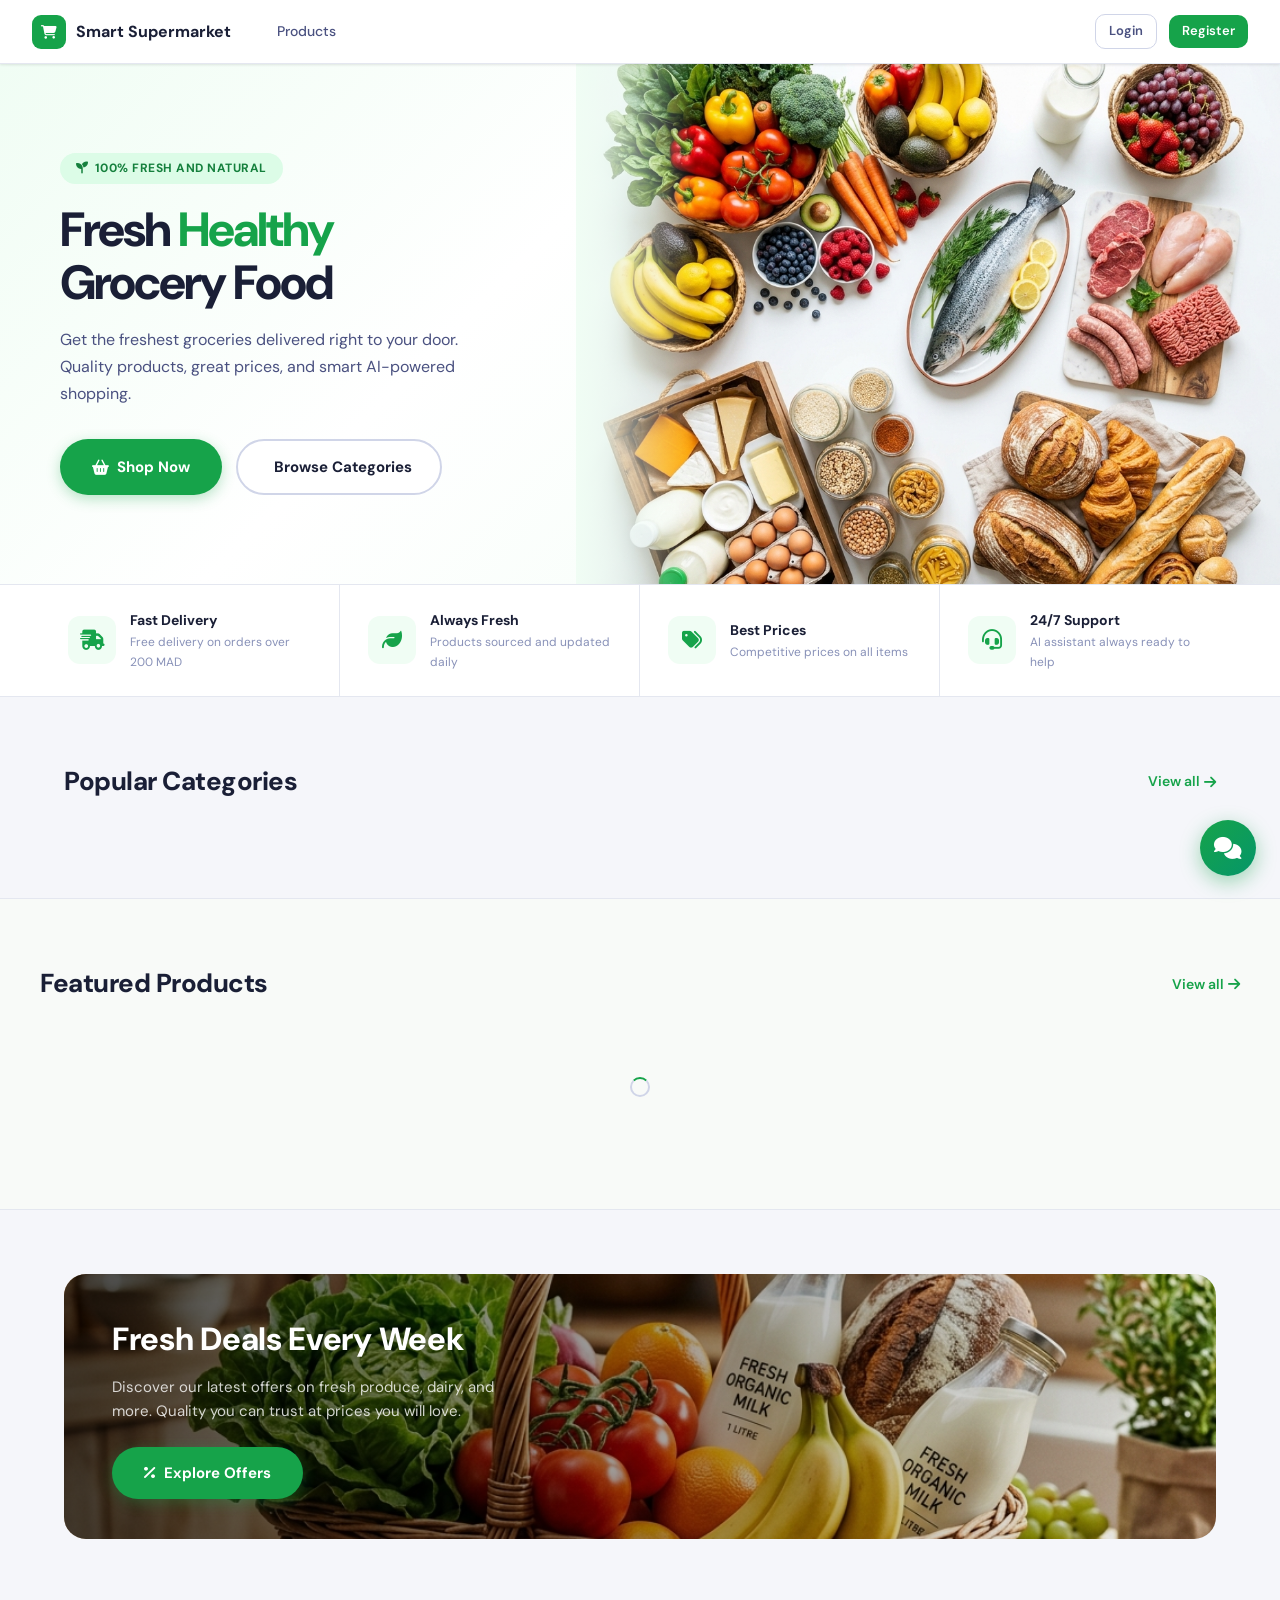
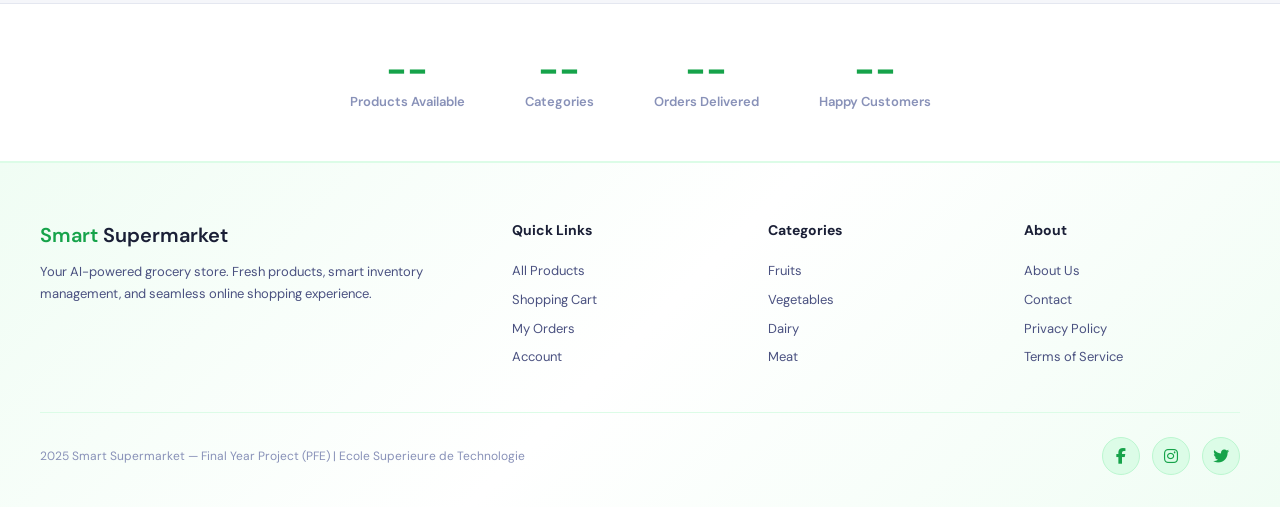
==== Frontend/index.html @ 70691a83 "Complete Smart Market: AI Vision, chatbot, storefront and detailed README Added AI Vision module (YO" ====
<!DOCTYPE html>
<html lang="en">
<head>
    <meta charset="UTF-8">
    <meta name="viewport" content="width=device-width, initial-scale=1.0">
    <title>Smart Supermarket — Fresh Groceries Online</title>
    <meta name="description" content="Shop fresh groceries online at Smart Supermarket. Fresh fruits, vegetables, dairy, meat, and more delivered to your door.">
    <link rel="stylesheet" href="css/style.css">
    <link rel="stylesheet" href="https://cdnjs.cloudflare.com/ajax/libs/font-awesome/6.5.0/css/all.min.css">
    <style>
        /* ── Hero Section ── */
        .hero {
            position: relative;
            min-height: 520px;
            display: flex;
            align-items: center;
            overflow: hidden;
            background: linear-gradient(135deg, #f0fdf4 0%, #ffffff 40%, #f0fdf4 100%);
        }

        .hero-content {
            position: relative;
            z-index: 2;
            max-width: 560px;
            padding: 60px 40px 60px 60px;
        }

        .hero-badge {
            display: inline-flex;
            align-items: center;
            gap: 6px;
            background: #dcfce7;
            color: #15803d;
            padding: 6px 16px;
            border-radius: 20px;
            font-size: 12px;
            font-weight: 700;
            text-transform: uppercase;
            letter-spacing: 0.5px;
            margin-bottom: 20px;
        }

        .hero h1 {
            font-size: 48px;
            font-weight: 800;
            letter-spacing: -2px;
            line-height: 1.1;
            color: var(--text);
            margin-bottom: 16px;
        }

        .hero h1 .highlight {
            color: #16a34a;
        }

        .hero-desc {
            font-size: 16px;
            color: var(--text-2);
            line-height: 1.7;
            margin-bottom: 32px;
            max-width: 420px;
        }

        .hero-buttons {
            display: flex;
            gap: 14px;
            flex-wrap: wrap;
        }

        .btn-shop {
            display: inline-flex;
            align-items: center;
            gap: 8px;
            padding: 14px 32px;
            background: #16a34a;
            color: white;
            border: none;
            border-radius: 50px;
            font-size: 15px;
            font-weight: 700;
            cursor: pointer;
            transition: all 0.2s;
            text-decoration: none;
            box-shadow: 0 4px 14px rgba(22,163,74,0.3);
        }

        .btn-shop:hover {
            background: #15803d;
            transform: translateY(-2px);
            box-shadow: 0 6px 20px rgba(22,163,74,0.4);
        }

        .btn-explore {
            display: inline-flex;
            align-items: center;
            gap: 8px;
            padding: 14px 28px;
            background: white;
            color: var(--text);
            border: 2px solid var(--border2);
            border-radius: 50px;
            font-size: 15px;
            font-weight: 700;
            cursor: pointer;
            transition: all 0.2s;
            text-decoration: none;
        }

        .btn-explore:hover {
            border-color: #16a34a;
            color: #16a34a;
            transform: translateY(-2px);
        }

        .hero-image {
            position: absolute;
            right: 0;
            top: 0;
            bottom: 0;
            width: 55%;
            overflow: hidden;
        }

        .hero-image img {
            width: 100%;
            height: 100%;
            object-fit: cover;
            object-position: center;
        }

        .hero-image::before {
            content: '';
            position: absolute;
            left: 0;
            top: 0;
            bottom: 0;
            width: 120px;
            background: linear-gradient(to right, #f0fdf4, transparent);
            z-index: 1;
        }

        /* ── Value Cards ── */
        .value-strip {
            background: white;
            border-top: 1px solid var(--border);
            border-bottom: 1px solid var(--border);
            padding: 0;
        }

        .value-grid {
            max-width: 1200px;
            margin: 0 auto;
            display: grid;
            grid-template-columns: repeat(4, 1fr);
        }

        .value-item {
            display: flex;
            align-items: center;
            gap: 14px;
            padding: 24px 28px;
            border-right: 1px solid var(--border);
            transition: background 0.2s;
        }

        .value-item:last-child { border-right: none; }
        .value-item:hover { background: #f0fdf4; }

        .value-icon {
            width: 48px;
            height: 48px;
            background: #f0fdf4;
            border-radius: 12px;
            display: flex;
            align-items: center;
            justify-content: center;
            flex-shrink: 0;
        }

        .value-icon i { font-size: 20px; color: #16a34a; }
        .value-text h4 { font-size: 14px; font-weight: 700; margin-bottom: 2px; }
        .value-text p { font-size: 12px; color: var(--muted); margin: 0; }

        /* ── Categories Section ── */
        .categories-section {
            max-width: 1200px;
            margin: 0 auto;
            padding: 64px 24px;
        }

        .section-header {
            display: flex;
            align-items: center;
            justify-content: space-between;
            margin-bottom: 32px;
        }

        .section-header h2 {
            font-size: 26px;
            font-weight: 800;
            letter-spacing: -0.5px;
        }

        .section-header a {
            font-size: 14px;
            font-weight: 600;
            color: #16a34a;
            display: flex;
            align-items: center;
            gap: 4px;
            transition: gap 0.2s;
        }

        .section-header a:hover { gap: 8px; }

        .cat-grid {
            display: grid;
            grid-template-columns: repeat(auto-fill, minmax(140px, 1fr));
            gap: 16px;
        }

        .cat-card {
            background: white;
            border: 1px solid var(--border);
            border-radius: var(--radius-lg);
            padding: 24px 16px;
            text-align: center;
            text-decoration: none;
            transition: all 0.2s;
            cursor: pointer;
        }

        .cat-card:hover {
            border-color: #16a34a;
            transform: translateY(-4px);
            box-shadow: 0 8px 24px rgba(22,163,74,0.12);
        }

        .cat-card .cat-icon {
            width: 56px;
            height: 56px;
            background: #f0fdf4;
            border-radius: 50%;
            display: flex;
            align-items: center;
            justify-content: center;
            margin: 0 auto 12px;
            transition: background 0.2s;
        }

        .cat-card:hover .cat-icon { background: #dcfce7; }

        .cat-card .cat-icon i { font-size: 22px; color: #16a34a; }
        .cat-card span { font-size: 13px; font-weight: 700; color: var(--text); display: block; }
        .cat-card .cat-count { font-size: 11px; color: var(--muted); margin-top: 4px; }

        /* ── Featured Products ── */
        .featured-section {
            background: #f8faf8;
            border-top: 1px solid var(--border);
            border-bottom: 1px solid var(--border);
            padding: 64px 24px;
        }

        .featured-inner {
            max-width: 1200px;
            margin: 0 auto;
        }

        .products-row {
            display: grid;
            grid-template-columns: repeat(5, 1fr);
            gap: 18px;
        }

        .fp-card {
            background: white;
            border: 1px solid var(--border);
            border-radius: var(--radius-lg);
            overflow: hidden;
            transition: all 0.2s;
            text-decoration: none;
            color: inherit;
        }

        .fp-card:hover {
            transform: translateY(-4px);
            box-shadow: 0 8px 24px rgba(0,0,0,0.08);
        }

        .fp-img {
            width: 100%;
            height: 160px;
            background: white;
            display: flex;
            align-items: center;
            justify-content: center;
            border-bottom: 1px solid var(--border);
            overflow: hidden;
        }

        .fp-img img {
            max-width: 100%;
            max-height: 160px;
            object-fit: contain;
        }

        .fp-img i { font-size: 36px; color: var(--border2); }

        .fp-info {
            padding: 14px;
        }

        .fp-cat {
            font-size: 11px;
            color: #16a34a;
            font-weight: 700;
            text-transform: uppercase;
            letter-spacing: 0.3px;
            margin-bottom: 4px;
        }

        .fp-name {
            font-size: 14px;
            font-weight: 700;
            color: var(--text);
            margin-bottom: 4px;
            white-space: nowrap;
            overflow: hidden;
            text-overflow: ellipsis;
        }

        .fp-desc {
            font-size: 11px;
            color: var(--muted);
            margin-bottom: 10px;
            display: -webkit-box;
            -webkit-line-clamp: 2;
            -webkit-box-orient: vertical;
            overflow: hidden;
        }

        .fp-bottom {
            display: flex;
            align-items: center;
            justify-content: space-between;
        }

        .fp-price {
            font-size: 18px;
            font-weight: 800;
            color: var(--text);
        }

        .fp-price small {
            font-size: 11px;
            color: var(--muted);
            font-weight: 500;
        }

        .fp-add {
            width: 36px;
            height: 36px;
            border-radius: 50%;
            border: none;
            background: #16a34a;
            color: white;
            font-size: 16px;
            cursor: pointer;
            transition: all 0.15s;
            display: flex;
            align-items: center;
            justify-content: center;
        }

        .fp-add:hover { background: #15803d; transform: scale(1.1); }

        /* ── Promo Banner ── */
        .promo-section {
            max-width: 1200px;
            margin: 0 auto;
            padding: 64px 24px;
        }

        .promo-banner {
            border-radius: var(--radius-xl);
            overflow: hidden;
            position: relative;
            min-height: 260px;
            display: flex;
            align-items: center;
        }

        .promo-banner img {
            position: absolute;
            inset: 0;
            width: 100%;
            height: 100%;
            object-fit: cover;
        }

        .promo-overlay {
            position: absolute;
            inset: 0;
            background: linear-gradient(90deg, rgba(0,0,0,0.7) 0%, rgba(0,0,0,0.3) 60%, transparent 100%);
        }

        .promo-content {
            position: relative;
            z-index: 2;
            padding: 40px 48px;
            color: white;
            max-width: 500px;
        }

        .promo-content h2 {
            font-size: 32px;
            font-weight: 800;
            margin-bottom: 10px;
            color: white;
        }

        .promo-content p {
            font-size: 15px;
            color: rgba(255,255,255,0.8);
            margin-bottom: 24px;
        }

        /* ── Trust Section ── */
        .trust-section {
            background: white;
            border-top: 1px solid var(--border);
            padding: 48px 24px;
        }

        .trust-inner {
            max-width: 900px;
            margin: 0 auto;
            display: flex;
            justify-content: center;
            gap: 60px;
            flex-wrap: wrap;
        }

        .trust-item {
            text-align: center;
        }

        .trust-num {
            font-size: 36px;
            font-weight: 800;
            color: #16a34a;
            line-height: 1;
        }

        .trust-label {
            font-size: 13px;
            color: var(--muted);
            font-weight: 600;
            margin-top: 4px;
        }

        /* ── Footer ── */
        .site-footer {
            background: linear-gradient(135deg, #f0fdf4 0%, #ffffff 50%, #f0fdf4 100%);
            color: var(--text-2);
            padding: 56px 24px 32px;
            border-top: 2px solid #dcfce7;
        }

        .footer-inner {
            max-width: 1200px;
            margin: 0 auto;
            display: grid;
            grid-template-columns: 2fr 1fr 1fr 1fr;
            gap: 40px;
            margin-bottom: 40px;
        }

        .footer-brand h3 { color: var(--text); font-size: 20px; margin-bottom: 10px; }
        .footer-brand h3 span { color: #16a34a; }
        .footer-brand p { font-size: 13px; line-height: 1.7; color: var(--text-2); }

        .footer-col h4 {
            color: var(--text);
            font-size: 14px;
            margin-bottom: 16px;
            font-weight: 700;
        }

        .footer-col a {
            display: block;
            color: var(--text-2);
            font-size: 13px;
            padding: 4px 0;
            transition: color 0.15s, padding-left 0.15s;
        }

        .footer-col a:hover { color: #16a34a; padding-left: 4px; }

        .footer-bottom {
            max-width: 1200px;
            margin: 0 auto;
            border-top: 1px solid #dcfce7;
            padding-top: 24px;
            display: flex;
            align-items: center;
            justify-content: space-between;
            font-size: 12px;
            color: var(--muted);
        }

        .footer-socials {
            display: flex;
            gap: 12px;
        }

        .footer-socials a {
            width: 38px;
            height: 38px;
            border-radius: 50%;
            background: #dcfce7;
            color: #16a34a;
            display: flex;
            align-items: center;
            justify-content: center;
            font-size: 16px;
            transition: all 0.2s;
            border: 1px solid #bbf7d0;
        }

        .footer-socials a:hover {
            background: #16a34a;
            color: white;
            transform: translateY(-3px);
            box-shadow: 0 6px 16px rgba(22,163,74,0.3);
            border-color: #16a34a;
        }

        /* ── Responsive ── */
        @media (max-width: 1024px) {
            .products-row { grid-template-columns: repeat(3, 1fr); }
            .footer-inner { grid-template-columns: 1fr 1fr; }
        }

        @media (max-width: 768px) {
            .hero { flex-direction: column; min-height: auto; }
            .hero-content { padding: 40px 24px; max-width: 100%; text-align: center; }
            .hero h1 { font-size: 32px; }
            .hero-desc { margin-left: auto; margin-right: auto; }
            .hero-buttons { justify-content: center; }
            .hero-image { position: relative; width: 100%; height: 280px; }
            .hero-image::before { display: none; }
            .value-grid { grid-template-columns: 1fr 1fr; }
            .value-item { border-bottom: 1px solid var(--border); }
            .products-row { grid-template-columns: repeat(2, 1fr); }
            .promo-content h2 { font-size: 24px; }
            .footer-inner { grid-template-columns: 1fr; }
        }

        @media (max-width: 480px) {
            .value-grid { grid-template-columns: 1fr; }
            .products-row { grid-template-columns: 1fr; }
            .cat-grid { grid-template-columns: repeat(3, 1fr); gap: 10px; }
        }
    </style>
</head>
<body>

<nav id="navbar"></nav>

<!-- ── Hero ── -->
<section class="hero">
    <div class="hero-content">
        <div class="hero-badge">
            <i class="fa-solid fa-seedling"></i>
            100% Fresh and Natural
        </div>
        <h1>Fresh <span class="highlight">Healthy</span><br>Grocery Food</h1>
        <p class="hero-desc">
            Get the freshest groceries delivered right to your door.
            Quality products, great prices, and smart AI-powered shopping.
        </p>
        <div class="hero-buttons">
            <a href="pages/products.html" class="btn-shop">
                <i class="fa-solid fa-basket-shopping"></i> Shop Now
            </a>
            <a href="pages/products.html" class="btn-explore">
                <i class="fa-solid fa-grid-2"></i> Browse Categories
            </a>
        </div>
    </div>
    <div class="hero-image">
        <img src="images/hero-banner.png" alt="Fresh groceries">
    </div>
</section>

<!-- ── Value Proposition ── -->
<section class="value-strip">
    <div class="value-grid">
        <div class="value-item">
            <div class="value-icon"><i class="fa-solid fa-truck-fast"></i></div>
            <div class="value-text">
                <h4>Fast Delivery</h4>
                <p>Free delivery on orders over 200 MAD</p>
            </div>
        </div>
        <div class="value-item">
            <div class="value-icon"><i class="fa-solid fa-leaf"></i></div>
            <div class="value-text">
                <h4>Always Fresh</h4>
                <p>Products sourced and updated daily</p>
            </div>
        </div>
        <div class="value-item">
            <div class="value-icon"><i class="fa-solid fa-tags"></i></div>
            <div class="value-text">
                <h4>Best Prices</h4>
                <p>Competitive prices on all items</p>
            </div>
        </div>
        <div class="value-item">
            <div class="value-icon"><i class="fa-solid fa-headset"></i></div>
            <div class="value-text">
                <h4>24/7 Support</h4>
                <p>AI assistant always ready to help</p>
            </div>
        </div>
    </div>
</section>

<!-- ── Popular Categories ── -->
<section class="categories-section">
    <div class="section-header">
        <h2>Popular Categories</h2>
        <a href="pages/products.html">View all <i class="fa-solid fa-arrow-right"></i></a>
    </div>
    <div class="cat-grid" id="cat-grid">
        <!-- Populated by JS -->
    </div>
</section>

<!-- ── Featured Products ── -->
<section class="featured-section">
    <div class="featured-inner">
        <div class="section-header">
            <h2>Featured Products</h2>
            <a href="pages/products.html">View all <i class="fa-solid fa-arrow-right"></i></a>
        </div>
        <div class="products-row" id="featured-products">
            <div style="grid-column:1/-1;text-align:center;padding:40px">
                <span class="spinner"></span>
            </div>
        </div>
    </div>
</section>

<!-- ── Promo Banner ── -->
<section class="promo-section">
    <div class="promo-banner">
        <img src="images/promo-banner.png" alt="Fresh produce">
        <div class="promo-overlay"></div>
        <div class="promo-content">
            <h2>Fresh Deals Every Week</h2>
            <p>Discover our latest offers on fresh produce, dairy, and more. Quality you can trust at prices you will love.</p>
            <a href="pages/products.html" class="btn-shop">
                <i class="fa-solid fa-percent"></i> Explore Offers
            </a>
        </div>
    </div>
</section>

<!-- ── Trust / Stats ── -->
<section class="trust-section">
    <div class="trust-inner">
        <div class="trust-item">
            <div class="trust-num" id="stat-products">--</div>
            <div class="trust-label">Products Available</div>
        </div>
        <div class="trust-item">
            <div class="trust-num" id="stat-categories">--</div>
            <div class="trust-label">Categories</div>
        </div>
        <div class="trust-item">
            <div class="trust-num" id="stat-orders">--</div>
            <div class="trust-label">Orders Delivered</div>
        </div>
        <div class="trust-item">
            <div class="trust-num" id="stat-customers">--</div>
            <div class="trust-label">Happy Customers</div>
        </div>
    </div>
</section>

<!-- ── Footer ── -->
<footer class="site-footer">
    <div class="footer-inner">
        <div class="footer-brand">
            <h3><span>Smart</span> Supermarket</h3>
            <p>Your AI-powered grocery store. Fresh products, smart inventory management, and seamless online shopping experience.</p>
        </div>
        <div class="footer-col">
            <h4>Quick Links</h4>
            <a href="pages/products.html">All Products</a>
            <a href="pages/cart.html">Shopping Cart</a>
            <a href="pages/orders.html">My Orders</a>
            <a href="pages/login.html">Account</a>
        </div>
        <div class="footer-col">
            <h4>Categories</h4>
            <a href="pages/products.html?category=Fruits">Fruits</a>
            <a href="pages/products.html?category=Vegetables">Vegetables</a>
            <a href="pages/products.html?category=Dairy">Dairy</a>
            <a href="pages/products.html?category=Meat">Meat</a>
        </div>
        <div class="footer-col">
            <h4>About</h4>
            <a href="#">About Us</a>
            <a href="#">Contact</a>
            <a href="#">Privacy Policy</a>
            <a href="#">Terms of Service</a>
        </div>
    </div>
    <div class="footer-bottom">
        <span>2025 Smart Supermarket — Final Year Project (PFE) | Ecole Superieure de Technologie</span>
        <div class="footer-socials">
            <a href="#" title="Facebook"><i class="fa-brands fa-facebook-f"></i></a>
            <a href="#" title="Instagram"><i class="fa-brands fa-instagram"></i></a>
            <a href="#" title="Twitter"><i class="fa-brands fa-twitter"></i></a>
        </div>
    </div>
</footer>

<div class="toast-container" id="toast-container"></div>

<script type="module">
    import { getProducts, getCategories } from './js/api.js';
    import { buildNavbar, categoryEmoji, addToCart, toast, formatPrice } from './js/app.js';

    buildNavbar("");

    // Category icon map (Font Awesome)
    const catIconMap = {
        "Dairy":         "fa-cow",
        "Bakery":        "fa-bread-slice",
        "Drinks":        "fa-mug-hot",
        "Fruits":        "fa-apple-whole",
        "Vegetables":    "fa-carrot",
        "Meat":          "fa-drumstick-bite",
        "Fish":          "fa-fish",
        "Pantry":        "fa-jar",
        "Oils":          "fa-bottle-droplet",
        "Snacks":        "fa-cookie-bite",
        "Frozen":        "fa-snowflake",
        "Cleaning":      "fa-spray-can-sparkles",
        "Personal Care": "fa-pump-soap",
    };

    // Load data
    const [products, categories] = await Promise.all([getProducts(), getCategories()]);

    // ── Categories Grid ──
    const catGrid = document.getElementById("cat-grid");
    if (categories.length) {
        // Count products per category
        const catCounts = {};
        products.forEach(p => { catCounts[p.category] = (catCounts[p.category] || 0) + 1; });

        catGrid.innerHTML = categories.map(c => {
            const icon = catIconMap[c] || "fa-box";
            const count = catCounts[c] || 0;
            return `
                <a href="pages/products.html?category=${encodeURIComponent(c)}" class="cat-card">
                    <div class="cat-icon">
                        <i class="fa-solid ${icon}"></i>
                    </div>
                    <span>${c}</span>
                    <div class="cat-count">${count} product${count !== 1 ? 's' : ''}</div>
                </a>
            `;
        }).join("");
    }

    // ── Featured Products (10 random with images prioritized) ──
    const grid = document.getElementById("featured-products");
    const withImg = products.filter(p => p.image_url);
    const withoutImg = products.filter(p => !p.image_url);
    const pool = [...withImg.sort(() => Math.random() - 0.5), ...withoutImg.sort(() => Math.random() - 0.5)].slice(0, 10);

    if (pool.length) {
        grid.innerHTML = pool.map(p => {
            const imgHTML = p.image_url
                ? `<img src="${p.image_url}" alt="${p.name}">`
                : `<i class="fa-solid ${catIconMap[p.category] || 'fa-box'}"></i>`;
            const desc = p.description || '';
            return `
                <a href="pages/products.html" class="fp-card" data-id="${p.id}">
                    <div class="fp-img">${imgHTML}</div>
                    <div class="fp-info">
                        <div class="fp-cat">${p.category}</div>
                        <div class="fp-name">${p.name}</div>
                        ${desc ? `<div class="fp-desc">${desc}</div>` : ''}
                        <div class="fp-bottom">
                            <div class="fp-price">${formatPrice(p.price)} <small>MAD</small></div>
                            <button class="fp-add" onclick="event.preventDefault();event.stopPropagation();window._addToCart(${JSON.stringify(p).replace(/"/g, '&quot;')})" title="Add to cart">
                                <i class="fa-solid fa-plus"></i>
                            </button>
                        </div>
                    </div>
                </a>
            `;
        }).join("");
    } else {
        grid.innerHTML = '<div style="grid-column:1/-1;text-align:center;padding:40px;color:var(--muted)">No products available yet.</div>';
    }

    // Add to cart handler
    window._addToCart = function(product) {
        if (product.stock === 0) return;
        addToCart(product);
        toast(product.name + " added to cart", "success");
    };

    // ── Stats counters ──
    document.getElementById("stat-products").textContent = products.length;
    document.getElementById("stat-categories").textContent = categories.length;

    // Fetch order/customer stats
    try {
        const statsRes = await fetch("http://127.0.0.1:5000/api/stats");
        const stats = await statsRes.json();
        document.getElementById("stat-orders").textContent = stats.total_orders || "0";
        document.getElementById("stat-customers").textContent = stats.total_users || "0";
    } catch {
        document.getElementById("stat-orders").textContent = "50+";
        document.getElementById("stat-customers").textContent = "100+";
    }
</script>

<!-- ── AI Chat Widget ── -->
<div id="chat-widget-fab" onclick="toggleChatWidget()" title="Chat with AI Assistant">
    <i class="fa-solid fa-comments"></i>
</div>

<div id="chat-widget-panel">
    <div id="chat-widget-header">
        <div style="display:flex;align-items:center;gap:10px">
            <div style="width:32px;height:32px;border-radius:50%;background:linear-gradient(135deg,#16a34a,#059669);display:flex;align-items:center;justify-content:center;color:white;font-size:14px;font-weight:700">AI</div>
            <div>
                <div style="font-size:14px;font-weight:700;color:var(--text)">Smart Assistant</div>
                <div style="font-size:11px;color:#16a34a;font-weight:600"><i class="fa-solid fa-circle" style="font-size:6px;margin-right:4px"></i>Online</div>
            </div>
        </div>
        <button onclick="toggleChatWidget()" style="background:none;border:none;font-size:18px;color:var(--muted);cursor:pointer;padding:4px"><i class="fa-solid fa-xmark"></i></button>
    </div>
    <div id="chat-widget-messages">
        <div class="cw-msg bot">
            <div class="cw-avatar">AI</div>
            <div class="cw-bubble">Hi! I'm your Smart Supermarket assistant. How can I help you today? Ask me about products, prices, or recommendations!</div>
        </div>
    </div>
    <div id="chat-widget-input-area">
        <input type="text" id="chat-widget-input" placeholder="Ask about products..." onkeydown="if(event.key==='Enter')sendChatWidget()">
        <button onclick="sendChatWidget()" id="chat-widget-send"><i class="fa-solid fa-paper-plane"></i></button>
    </div>
</div>

<style>
    #chat-widget-fab {
        position: fixed; bottom: 24px; right: 24px;
        width: 56px; height: 56px; border-radius: 50%;
        background: linear-gradient(135deg, #16a34a, #059669);
        color: white; font-size: 22px;
        display: flex; align-items: center; justify-content: center;
        cursor: pointer; z-index: 900;
        box-shadow: 0 6px 20px rgba(22,163,74,0.4);
        transition: all 0.25s;
        animation: fabPulse 3s infinite;
    }
    #chat-widget-fab:hover { transform: scale(1.1); box-shadow: 0 8px 28px rgba(22,163,74,0.5); }
    @keyframes fabPulse {
        0%, 100% { box-shadow: 0 6px 20px rgba(22,163,74,0.4); }
        50% { box-shadow: 0 6px 28px rgba(22,163,74,0.6); }
    }
    #chat-widget-panel {
        position: fixed; bottom: 92px; right: 24px;
        width: 380px; max-height: 520px;
        background: #fff; border-radius: 20px;
        box-shadow: 0 16px 48px rgba(0,0,0,0.15);
        z-index: 901; display: none; flex-direction: column;
        overflow: hidden; border: 1px solid #e4e7f0;
        animation: chatSlideUp 0.3s ease;
    }
    #chat-widget-panel.open { display: flex; }
    @keyframes chatSlideUp {
        from { opacity: 0; transform: translateY(16px); }
        to { opacity: 1; transform: translateY(0); }
    }
    #chat-widget-header {
        padding: 14px 18px; border-bottom: 1px solid #e4e7f0;
        display: flex; align-items: center; justify-content: space-between;
        background: #f5f6fa;
    }
    #chat-widget-messages {
        flex: 1; overflow-y: auto; padding: 16px;
        display: flex; flex-direction: column; gap: 14px;
        max-height: 360px; min-height: 200px;
    }
    .cw-msg { display: flex; gap: 8px; align-items: flex-start; }
    .cw-msg.user { flex-direction: row-reverse; }
    .cw-avatar {
        width: 28px; height: 28px; border-radius: 50%;
        display: flex; align-items: center; justify-content: center;
        font-size: 11px; font-weight: 700; flex-shrink: 0;
    }
    .cw-msg.bot .cw-avatar { background: linear-gradient(135deg,#16a34a,#059669); color: white; }
    .cw-msg.user .cw-avatar { background: #16a34a; color: white; }
    .cw-bubble { max-width: 80%; padding: 10px 14px; border-radius: 14px; font-size: 13px; line-height: 1.55; }
    .cw-msg.bot .cw-bubble { background: #f5f6fa; color: #1a1f36; border-bottom-left-radius: 4px; }
    .cw-msg.user .cw-bubble { background: #16a34a; color: white; border-bottom-right-radius: 4px; }
    .cw-typing { display: flex; gap: 4px; align-items: center; padding: 10px 14px; }
    .cw-typing-dot { width: 6px; height: 6px; background: #8891b8; border-radius: 50%; animation: cwBounce 1.2s infinite; }
    .cw-typing-dot:nth-child(2) { animation-delay: 0.2s; }
    .cw-typing-dot:nth-child(3) { animation-delay: 0.4s; }
    @keyframes cwBounce {
        0%, 60%, 100% { transform: translateY(0); opacity: 0.4; }
        30% { transform: translateY(-5px); opacity: 1; }
    }
    #chat-widget-input-area {
        padding: 12px 14px; border-top: 1px solid #e4e7f0;
        display: flex; gap: 8px; align-items: center; background: #fff;
    }
    #chat-widget-input {
        flex: 1; border: 1px solid #d0d5e8; border-radius: 10px;
        padding: 9px 14px; font-size: 13px; outline: none;
        font-family: inherit; transition: border-color 0.15s;
    }
    #chat-widget-input:focus { border-color: #16a34a; }
    #chat-widget-send {
        width: 36px; height: 36px; border-radius: 10px;
        background: #16a34a; color: white; border: none;
        font-size: 14px; cursor: pointer; transition: background 0.15s;
        display: flex; align-items: center; justify-content: center;
    }
    #chat-widget-send:hover { background: #15803d; }
</style>

<script>
    let _cwOpen = false;
    let _cwHistory = [];
    const _cwAPI = "http://127.0.0.1:5000/api/chatbot/customer";

    function toggleChatWidget() {
        _cwOpen = !_cwOpen;
        document.getElementById("chat-widget-panel").classList.toggle("open", _cwOpen);
        if (_cwOpen) document.getElementById("chat-widget-input").focus();
    }

    function sendChatWidget() {
        const input = document.getElementById("chat-widget-input");
        const text = input.value.trim();
        if (!text) return;
        const area = document.getElementById("chat-widget-messages");
        const user = JSON.parse(localStorage.getItem("user") || "null");
        const initial = user ? user.username[0].toUpperCase() : "U";

        area.innerHTML += `<div class="cw-msg user"><div class="cw-avatar">${initial}</div><div class="cw-bubble">${text.replace(/</g,'&lt;').replace(/>/g,'&gt;')}</div></div>`;
        _cwHistory.push({ role: "user", content: text });
        input.value = "";
        area.scrollTop = area.scrollHeight;

        const typingId = "cw-typing-" + Date.now();
        area.innerHTML += `<div class="cw-msg bot" id="${typingId}"><div class="cw-avatar">AI</div><div class="cw-bubble"><div class="cw-typing"><div class="cw-typing-dot"></div><div class="cw-typing-dot"></div><div class="cw-typing-dot"></div></div></div></div>`;
        area.scrollTop = area.scrollHeight;

        fetch(_cwAPI, {
            method: "POST",
            headers: { "Content-Type": "application/json" },
            body: JSON.stringify({ messages: _cwHistory })
        })
        .then(r => r.json())
        .then(data => {
            const el = document.getElementById(typingId);
            if (el) el.remove();
            const reply = data.reply || data.error || "Sorry, something went wrong.";
            _cwHistory.push({ role: "assistant", content: reply });
            area.innerHTML += `<div class="cw-msg bot"><div class="cw-avatar">AI</div><div class="cw-bubble">${reply.replace(/</g,'&lt;').replace(/>/g,'&gt;').replace(/\n/g,'<br>')}</div></div>`;
            area.scrollTop = area.scrollHeight;
        })
        .catch(() => {
            const el = document.getElementById(typingId);
            if (el) el.remove();
            area.innerHTML += `<div class="cw-msg bot"><div class="cw-avatar">AI</div><div class="cw-bubble">Sorry, I couldn't connect. Please try again.</div></div>`;
            area.scrollTop = area.scrollHeight;
        });
    }
</script>
</body>
</html>
---- Frontend/css/style.css ----
/* ─────────────────────────────────────────────
   SMART SUPERMARKET — Global Design System
   Theme: Light & Professional
   ───────────────────────────────────────────── */

@import url('https://fonts.googleapis.com/css2?family=DM+Sans:wght@400;500;600;700&family=DM+Mono:wght@400;500&display=swap');

/* ── Variables ── */
:root {
    --white:      #ffffff;
    --bg:         #f5f6fa;
    --surface:    #ffffff;
    --border:     #e4e7f0;
    --border2:    #d0d5e8;

    --text:       #1a1f36;
    --text-2:     #4a5180;
    --muted:      #8891b8;

    --primary:    #16a34a;
    --primary-h:  #15803d;
    --primary-bg: #f0fdf4;
    --primary-bd: #bbf7d0;

    --green:      #16a34a;
    --green-bg:   #f0fdf4;
    --green-bd:   #bbf7d0;

    --red:        #dc2626;
    --red-bg:     #fef2f2;
    --red-bd:     #fecaca;

    --orange:     #ea580c;
    --orange-bg:  #fff7ed;
    --orange-bd:  #fed7aa;

    --yellow:     #ca8a04;
    --yellow-bg:  #fefce8;
    --yellow-bd:  #fef08a;

    --radius-sm:  6px;
    --radius:     10px;
    --radius-lg:  16px;
    --radius-xl:  22px;

    --shadow-sm:  0 1px 3px rgba(0,0,0,0.07), 0 1px 2px rgba(0,0,0,0.04);
    --shadow:     0 4px 16px rgba(0,0,0,0.08), 0 1px 3px rgba(0,0,0,0.05);
    --shadow-lg:  0 12px 40px rgba(0,0,0,0.12), 0 4px 12px rgba(0,0,0,0.06);

    --font:       'DM Sans', system-ui, sans-serif;
    --font-mono:  'DM Mono', monospace;

    --nav-h:      64px;
    --sidebar-w:  256px;
}

/* ── Reset ── */
*, *::before, *::after { box-sizing: border-box; margin: 0; padding: 0; }
html { scroll-behavior: smooth; }
body { font-family: var(--font); background: var(--bg); color: var(--text); line-height: 1.6; -webkit-font-smoothing: antialiased; }

/* ── Hide all scrollbars (keep scroll functionality) ── */
*::-webkit-scrollbar { display: none; }
* { -ms-overflow-style: none; scrollbar-width: none; }
img  { max-width: 100%; display: block; }
a    { text-decoration: none; color: inherit; }
button { cursor: pointer; font-family: var(--font); }
input, select, textarea { font-family: var(--font); }

/* ── Typography ── */
h1 { font-size: 28px; font-weight: 700; letter-spacing: -0.5px; }
h2 { font-size: 22px; font-weight: 700; letter-spacing: -0.3px; }
h3 { font-size: 17px; font-weight: 600; }
h4 { font-size: 15px; font-weight: 600; }
p  { font-size: 14px; color: var(--text-2); }

/* ── Navbar ── */
.navbar {
    height: var(--nav-h);
    background: var(--white);
    border-bottom: 1px solid var(--border);
    display: flex;
    align-items: center;
    padding: 0 32px;
    gap: 32px;
    position: sticky;
    top: 0;
    z-index: 200;
    box-shadow: var(--shadow-sm);
}

.nav-brand {
    display: flex;
    align-items: center;
    gap: 10px;
    font-size: 16px;
    font-weight: 700;
    color: var(--text);
    white-space: nowrap;
}

.nav-brand .brand-icon {
    width: 34px; height: 34px;
    background: var(--primary);
    border-radius: 9px;
    display: flex; align-items: center; justify-content: center;
    font-size: 17px;
}

.nav-links {
    display: flex;
    align-items: center;
    gap: 4px;
    flex: 1;
}

.nav-link {
    padding: 7px 14px;
    border-radius: var(--radius-sm);
    font-size: 14px;
    font-weight: 500;
    color: var(--text-2);
    transition: background 0.15s, color 0.15s;
}

.nav-link:hover  { background: var(--bg); color: var(--text); }
.nav-link.active { background: var(--primary-bg); color: var(--primary); }

.nav-right {
    display: flex;
    align-items: center;
    gap: 12px;
    margin-left: auto;
}

.cart-btn {
    position: relative;
    padding: 8px 16px;
    background: var(--primary-bg);
    color: var(--primary);
    border: 1px solid var(--primary-bd);
    border-radius: var(--radius);
    font-size: 14px;
    font-weight: 600;
    transition: background 0.15s;
}

.cart-btn:hover { background: var(--primary); color: white; }

.cart-count {
    position: absolute;
    top: -6px; right: -6px;
    background: var(--red);
    color: white;
    border-radius: 50%;
    width: 18px; height: 18px;
    font-size: 11px;
    font-weight: 700;
    display: flex; align-items: center; justify-content: center;
    border: 2px solid white;
}

/* ── Sidebar (Admin) ── */
.layout-admin {
    display: flex;
    min-height: 100vh;
}

.sidebar {
    width: var(--sidebar-w);
    min-height: 100vh;
    background: var(--white);
    border-right: 1px solid var(--border);
    display: flex;
    flex-direction: column;
    position: fixed;
    top: 0; left: 0;
    z-index: 100;
}

.sidebar-logo {
    padding: 22px 20px 18px;
    border-bottom: 1px solid var(--border);
    display: flex;
    align-items: center;
    gap: 10px;
}

.sidebar-logo .brand-icon {
    width: 34px; height: 34px;
    background: var(--primary);
    border-radius: 9px;
    display: flex; align-items: center; justify-content: center;
    color: white;
}

.sidebar-logo-text h3 { font-size: 14px; color: var(--text); }
.sidebar-logo-text span { font-size: 11px; color: var(--muted); }

.sidebar-nav {
    padding: 16px 12px;
    flex: 1;
    overflow-y: auto;
}

.nav-section-label {
    font-size: 10px;
    font-weight: 700;
    color: var(--muted);
    letter-spacing: 1.2px;
    text-transform: uppercase;
    padding: 0 10px;
    margin: 16px 0 6px;
}

.sidebar-link {
    display: flex;
    align-items: center;
    gap: 10px;
    padding: 9px 12px;
    border-radius: var(--radius);
    font-size: 14px;
    font-weight: 500;
    color: var(--text-2);
    transition: all 0.15s;
    margin-bottom: 2px;
}

.sidebar-link:hover  { background: var(--bg); color: var(--text); }
.sidebar-link.active { background: var(--primary-bg); color: var(--primary); font-weight: 600; }
.sidebar-link .s-icon {
    font-size: 14px;
    width: 18px;
    text-align: center;
    color: var(--muted);
    flex-shrink: 0;
    transition: color 0.15s;
}

.sidebar-link.active .s-icon { color: var(--primary); }
.sidebar-link:hover   .s-icon { color: var(--text); }
.sidebar-link i { width: 16px; height: 16px; flex-shrink: 0; }
.sidebar-link svg { width: 16px; height: 16px; flex-shrink: 0; }
.brand-icon svg   { width: 18px; height: 18px; }
.stat-icon svg    { width: 20px; height: 20px; }
.btn-logout svg   { width: 14px; height: 14px; }

.sidebar-footer {
    padding: 14px 12px;
    border-top: 1px solid var(--border);
}

.user-card {
    display: flex;
    align-items: center;
    gap: 10px;
    padding: 10px 10px;
    background: var(--bg);
    border-radius: var(--radius);
}

.user-avatar {
    width: 32px; height: 32px;
    background: var(--primary);
    color: white;
    border-radius: 50%;
    display: flex; align-items: center; justify-content: center;
    font-size: 13px;
    font-weight: 700;
}

.user-info { flex: 1; min-width: 0; }
.user-info strong { display: block; font-size: 13px; color: var(--text); white-space: nowrap; overflow: hidden; text-overflow: ellipsis; }
.user-info small  { font-size: 11px; color: var(--muted); }

.btn-logout {
    background: none;
    border: none;
    color: var(--red);
    font-size: 15px;
    padding: 4px 6px;
    border-radius: 6px;
    transition: background 0.15s;
}
.btn-logout:hover { background: var(--red-bg); }

/* ── Admin main content ── */
.admin-main {
    margin-left: var(--sidebar-w);
    flex: 1;
    padding: 32px;
    min-height: 100vh;
}

/* ── Page header ── */
.page-header {
    margin-bottom: 28px;
}

.page-header h1 { font-size: 24px; color: var(--text); }
.page-header p  { font-size: 14px; color: var(--muted); margin-top: 3px; }

/* ── Cards ── */
.card {
    background: var(--white);
    border: 1px solid var(--border);
    border-radius: var(--radius-lg);
    padding: 22px;
    box-shadow: var(--shadow-sm);
}

.card-header {
    display: flex;
    align-items: center;
    justify-content: space-between;
    margin-bottom: 18px;
}

.card-title {
    font-size: 15px;
    font-weight: 700;
    color: var(--text);
}

/* ── Stat Cards ── */
.stats-grid {
    display: grid;
    grid-template-columns: repeat(4, 1fr);
    gap: 16px;
    margin-bottom: 24px;
}

.stat-card {
    background: var(--white);
    border: 1px solid var(--border);
    border-radius: var(--radius-lg);
    padding: 20px;
    box-shadow: var(--shadow-sm);
    position: relative;
    overflow: hidden;
    transition: box-shadow 0.2s, transform 0.2s;
}

.stat-card:hover { box-shadow: var(--shadow); transform: translateY(-1px); }

.stat-icon {
    width: 40px; height: 40px;
    border-radius: 10px;
    display: flex; align-items: center; justify-content: center;
    margin-bottom: 14px;
}

.stat-icon i { font-size: 18px; }

.stat-icon.blue   { background: var(--primary-bg); }
.stat-icon.blue i { color: var(--primary); }

.stat-icon.green   { background: var(--green-bg); }
.stat-icon.green i { color: var(--green); }

.stat-icon.orange   { background: var(--orange-bg); }
.stat-icon.orange i { color: var(--orange); }

.stat-icon.red   { background: var(--red-bg); }
.stat-icon.red i { color: var(--red); }

.stat-value {
    font-size: 28px;
    font-weight: 800;
    color: var(--text);
    line-height: 1;
    letter-spacing: -1px;
}

.stat-label {
    font-size: 12px;
    font-weight: 600;
    color: var(--muted);
    margin-top: 5px;
    text-transform: uppercase;
    letter-spacing: 0.5px;
}

/* ── Buttons ── */
.btn {
    display: inline-flex;
    align-items: center;
    gap: 6px;
    padding: 9px 18px;
    border-radius: var(--radius);
    font-size: 14px;
    font-weight: 600;
    border: none;
    transition: all 0.15s;
    cursor: pointer;
}

.btn-primary   { background: var(--primary);  color: white; }
.btn-primary:hover { background: var(--primary-h); }

.btn-success   { background: var(--green); color: white; }
.btn-danger    { background: var(--red);   color: white; }
.btn-outline   { background: transparent; border: 1px solid var(--border2); color: var(--text-2); }
.btn-outline:hover { background: var(--bg); }
.btn-ghost     { background: transparent; color: var(--text-2); }
.btn-ghost:hover { background: var(--bg); }

.btn-sm { padding: 6px 13px; font-size: 13px; }
.btn-lg { padding: 12px 24px; font-size: 15px; }

/* ── Form elements ── */
.form-group { margin-bottom: 18px; }

.form-label {
    display: block;
    font-size: 13px;
    font-weight: 600;
    color: var(--text);
    margin-bottom: 6px;
}

.form-control {
    width: 100%;
    padding: 10px 14px;
    border: 1px solid var(--border2);
    border-radius: var(--radius);
    font-size: 14px;
    color: var(--text);
    background: var(--white);
    outline: none;
    transition: border-color 0.15s, box-shadow 0.15s;
}

.form-control:focus {
    border-color: var(--primary);
    box-shadow: 0 0 0 3px rgba(37,99,235,0.1);
}

.form-control::placeholder { color: var(--muted); }

/* ── Table ── */
.table-wrap {
    overflow-x: auto;
    border-radius: var(--radius);
    border: 1px solid var(--border);
}

table { width: 100%; border-collapse: collapse; font-size: 14px; }

thead th {
    background: var(--bg);
    color: var(--muted);
    font-size: 11px;
    font-weight: 700;
    text-transform: uppercase;
    letter-spacing: 0.7px;
    padding: 12px 16px;
    text-align: left;
    border-bottom: 1px solid var(--border);
}

tbody td {
    padding: 14px 16px;
    border-bottom: 1px solid var(--border);
    color: var(--text);
    vertical-align: middle;
}

tbody tr:last-child td { border-bottom: none; }
tbody tr:hover { background: var(--bg); }

/* ── Badges / Pills ── */
.badge {
    display: inline-flex;
    align-items: center;
    padding: 3px 10px;
    border-radius: 20px;
    font-size: 12px;
    font-weight: 700;
}

.badge-blue   { background: var(--primary-bg); color: var(--primary); }
.badge-green  { background: var(--green-bg);   color: var(--green); }
.badge-red    { background: var(--red-bg);     color: var(--red); }
.badge-orange { background: var(--orange-bg);  color: var(--orange); }
.badge-yellow { background: var(--yellow-bg);  color: var(--yellow); }
.badge-gray   { background: var(--bg);         color: var(--muted); }

/* Order status badges */
.status-pending   { background: var(--yellow-bg); color: var(--yellow); }
.status-confirmed { background: var(--primary-bg); color: var(--primary); }
.status-shipped   { background: var(--orange-bg); color: var(--orange); }
.status-delivered { background: var(--green-bg);  color: var(--green); }
.status-cancelled { background: var(--red-bg);    color: var(--red); }

/* Stock pills */
.stock-ok       { background: var(--green-bg);  color: var(--green); }
.stock-low      { background: var(--orange-bg); color: var(--orange); }
.stock-critical { background: var(--red-bg);    color: var(--red); }

/* ── Modal ── */
.modal-overlay {
    display: none;
    position: fixed;
    inset: 0;
    background: rgba(15,20,40,0.45);
    z-index: 500;
    align-items: center;
    justify-content: center;
    backdrop-filter: blur(2px);
}

.modal-overlay.open { display: flex; }

.modal {
    background: var(--white);
    border-radius: var(--radius-xl);
    width: 100%;
    max-width: 480px;
    max-height: 90vh;
    box-shadow: var(--shadow-lg);
    animation: modalIn 0.2s ease;
    display: flex;
    flex-direction: column;
    overflow: hidden;
}

.modal-body {
    flex: 1;
    overflow-y: auto;
    padding: 0 28px 8px;
}

@keyframes modalIn {
    from { opacity: 0; transform: translateY(20px) scale(0.97); }
    to   { opacity: 1; transform: translateY(0) scale(1); }
}

.modal-header {
    display: flex;
    align-items: center;
    justify-content: space-between;
    padding: 20px 28px 14px;
    flex-shrink: 0;
}

.modal-title { font-size: 18px; font-weight: 700; }

.modal-close {
    width: 30px; height: 30px;
    border: none;
    background: var(--bg);
    border-radius: 50%;
    font-size: 16px;
    color: var(--muted);
    display: flex; align-items: center; justify-content: center;
    transition: background 0.15s;
}

.modal-close:hover { background: var(--border2); }

.modal-footer {
    padding: 14px 28px 20px;
    display: flex;
    gap: 10px;
    justify-content: flex-end;
    flex-shrink: 0;
    border-top: 1px solid var(--border);
}

/* ── Toast notifications ── */
.toast-container {
    position: fixed;
    bottom: 24px;
    right: 24px;
    z-index: 999;
    display: flex;
    flex-direction: column;
    gap: 10px;
}

.toast {
    padding: 13px 18px;
    background: var(--text);
    color: white;
    border-radius: var(--radius);
    font-size: 14px;
    font-weight: 500;
    box-shadow: var(--shadow-lg);
    animation: toastIn 0.25s ease;
    display: flex;
    align-items: center;
    gap: 10px;
    min-width: 260px;
    max-width: 360px;
}

.toast.success { background: var(--green); }
.toast.error   { background: var(--red); }
.toast.warning { background: var(--orange); }

@keyframes toastIn {
    from { opacity: 0; transform: translateX(20px); }
    to   { opacity: 1; transform: translateX(0); }
}

/* ── Product Cards ── */
.products-grid {
    display: grid;
    grid-template-columns: repeat(auto-fill, minmax(220px, 1fr));
    gap: 20px;
}

.product-card {
    background: var(--white);
    border: 1px solid var(--border);
    border-radius: var(--radius-lg);
    overflow: hidden;
    transition: box-shadow 0.2s, transform 0.2s;
    box-shadow: var(--shadow-sm);
    display: flex;
    flex-direction: column;
}

.product-img {
    width: 100%;
    height: 180px !important;
    overflow: hidden !important;
    flex-shrink: 0;
    background: #ffffff;
    border-bottom: 1px solid var(--border);
}

.product-img img {
    width: 100% !important;
    height: 180px !important;
    object-fit: cover !important;
    object-position: center !important;
    display: block !important;
}

.product-card:hover { box-shadow: var(--shadow); transform: translateY(-2px); }

.product-img {
    width: 100%;
    height: 160px;
    background: #ffffff;
    display: flex;
    align-items: center;
    justify-content: center;
    font-size: 48px;
    border-bottom: 1px solid var(--border);
    overflow: hidden;
    flex-shrink: 0;
}

.product-img img {
    width: 100%;
    height: 160px;
    object-fit: cover;
    object-position: center;
    display: block;
}

.product-body { padding: 14px; }

.product-name {
    font-size: 14px;
    font-weight: 700;
    color: var(--text);
    margin-bottom: 3px;
    white-space: nowrap;
    overflow: hidden;
    text-overflow: ellipsis;
}

.product-cat {
    font-size: 12px;
    color: var(--muted);
    margin-bottom: 10px;
}

.product-footer {
    display: flex;
    align-items: center;
    justify-content: space-between;
    margin-top: 12px;
}

.product-price {
    font-size: 16px;
    font-weight: 800;
    color: var(--primary);
}

.btn-add-cart {
    padding: 7px 14px;
    background: var(--primary);
    color: white;
    border: none;
    border-radius: var(--radius-sm);
    font-size: 13px;
    font-weight: 600;
    transition: background 0.15s;
}

.btn-add-cart:hover { background: var(--primary-h); }
.btn-add-cart:disabled { background: var(--muted); cursor: not-allowed; }

/* ── Auth pages ── */
.auth-page {
    min-height: 100vh;
    background: var(--bg);
    display: flex;
    align-items: center;
    justify-content: center;
    padding: 24px;
}

.auth-card {
    background: var(--white);
    border: 1px solid var(--border);
    border-radius: var(--radius-xl);
    padding: 40px;
    width: 100%;
    max-width: 420px;
    box-shadow: var(--shadow-lg);
}

.auth-logo {
    text-align: center;
    margin-bottom: 28px;
}

.auth-logo .brand-icon {
    width: 52px; height: 52px;
    background: var(--primary);
    border-radius: 14px;
    display: flex; align-items: center; justify-content: center;
    font-size: 26px;
    margin: 0 auto 12px;
}

.auth-logo h2 { font-size: 20px; }
.auth-logo p  { font-size: 13px; color: var(--muted); margin-top: 3px; }

.auth-divider {
    text-align: center;
    color: var(--muted);
    font-size: 13px;
    margin: 20px 0;
    position: relative;
}

.auth-divider::before, .auth-divider::after {
    content: '';
    position: absolute;
    top: 50%;
    width: calc(50% - 24px);
    height: 1px;
    background: var(--border);
}

.auth-divider::before { left: 0; }
.auth-divider::after  { right: 0; }

.auth-switch {
    text-align: center;
    font-size: 13px;
    color: var(--muted);
    margin-top: 20px;
}

.auth-switch a { color: var(--primary); font-weight: 600; }

/* ── Empty / Error states ── */
.empty-state {
    text-align: center;
    padding: 48px 24px;
    color: var(--muted);
}

.empty-state .empty-icon { font-size: 48px; margin-bottom: 12px; }
.empty-state h3 { font-size: 16px; color: var(--text-2); margin-bottom: 6px; }
.empty-state p  { font-size: 14px; }

/* ── Alert box ── */
.alert {
    padding: 13px 16px;
    border-radius: var(--radius);
    font-size: 14px;
    font-weight: 500;
    margin-bottom: 16px;
    display: flex;
    align-items: center;
    gap: 8px;
}

.alert-error   { background: var(--red-bg);    border: 1px solid var(--red-bd);    color: var(--red); }
.alert-success { background: var(--green-bg);  border: 1px solid var(--green-bd);  color: var(--green); }
.alert-warning { background: var(--orange-bg); border: 1px solid var(--orange-bd); color: var(--orange); }
.alert-info    { background: var(--primary-bg);border: 1px solid var(--primary-bd);color: var(--primary); }

/* ── Loading spinner ── */
.spinner {
    width: 20px; height: 20px;
    border: 2px solid var(--border2);
    border-top-color: var(--primary);
    border-radius: 50%;
    animation: spin 0.7s linear infinite;
    display: inline-block;
}

@keyframes spin { to { transform: rotate(360deg); } }

/* ── Utilities ── */
.flex         { display: flex; }
.flex-center  { display: flex; align-items: center; justify-content: center; }
.flex-between { display: flex; align-items: center; justify-content: space-between; }
.gap-8  { gap: 8px; }
.gap-12 { gap: 12px; }
.gap-16 { gap: 16px; }
.mt-8   { margin-top: 8px; }
.mt-16  { margin-top: 16px; }
.mt-24  { margin-top: 24px; }
.mb-16  { margin-bottom: 16px; }
.mb-24  { margin-bottom: 24px; }
.w-full { width: 100%; }
.text-center { text-align: center; }
.text-muted  { color: var(--muted); font-size: 13px; }

/* ── Animations ── */
@keyframes fadeUp {
    from { opacity: 0; transform: translateY(14px); }
    to   { opacity: 1; transform: translateY(0); }
}

.fade-up { animation: fadeUp 0.3s ease both; }

/* ── Responsive ── */
@media (max-width: 1100px) {
    .stats-grid { grid-template-columns: repeat(2, 1fr); }
}

@media (max-width: 768px) {
    .sidebar { display: none; }
    .admin-main { margin-left: 0; padding: 16px; }
    .navbar { padding: 0 16px; }
    .products-grid { grid-template-columns: repeat(auto-fill, minmax(160px, 1fr)); }
    .stats-grid { grid-template-columns: 1fr 1fr; }
}

.feature-icon i {
    font-size: 40px;
    color: #22c55e;
    transition: 0.3s;
}

.feature-card:hover .feature-icon i {
    transform: scale(1.2);
    color: #16a34a;
}
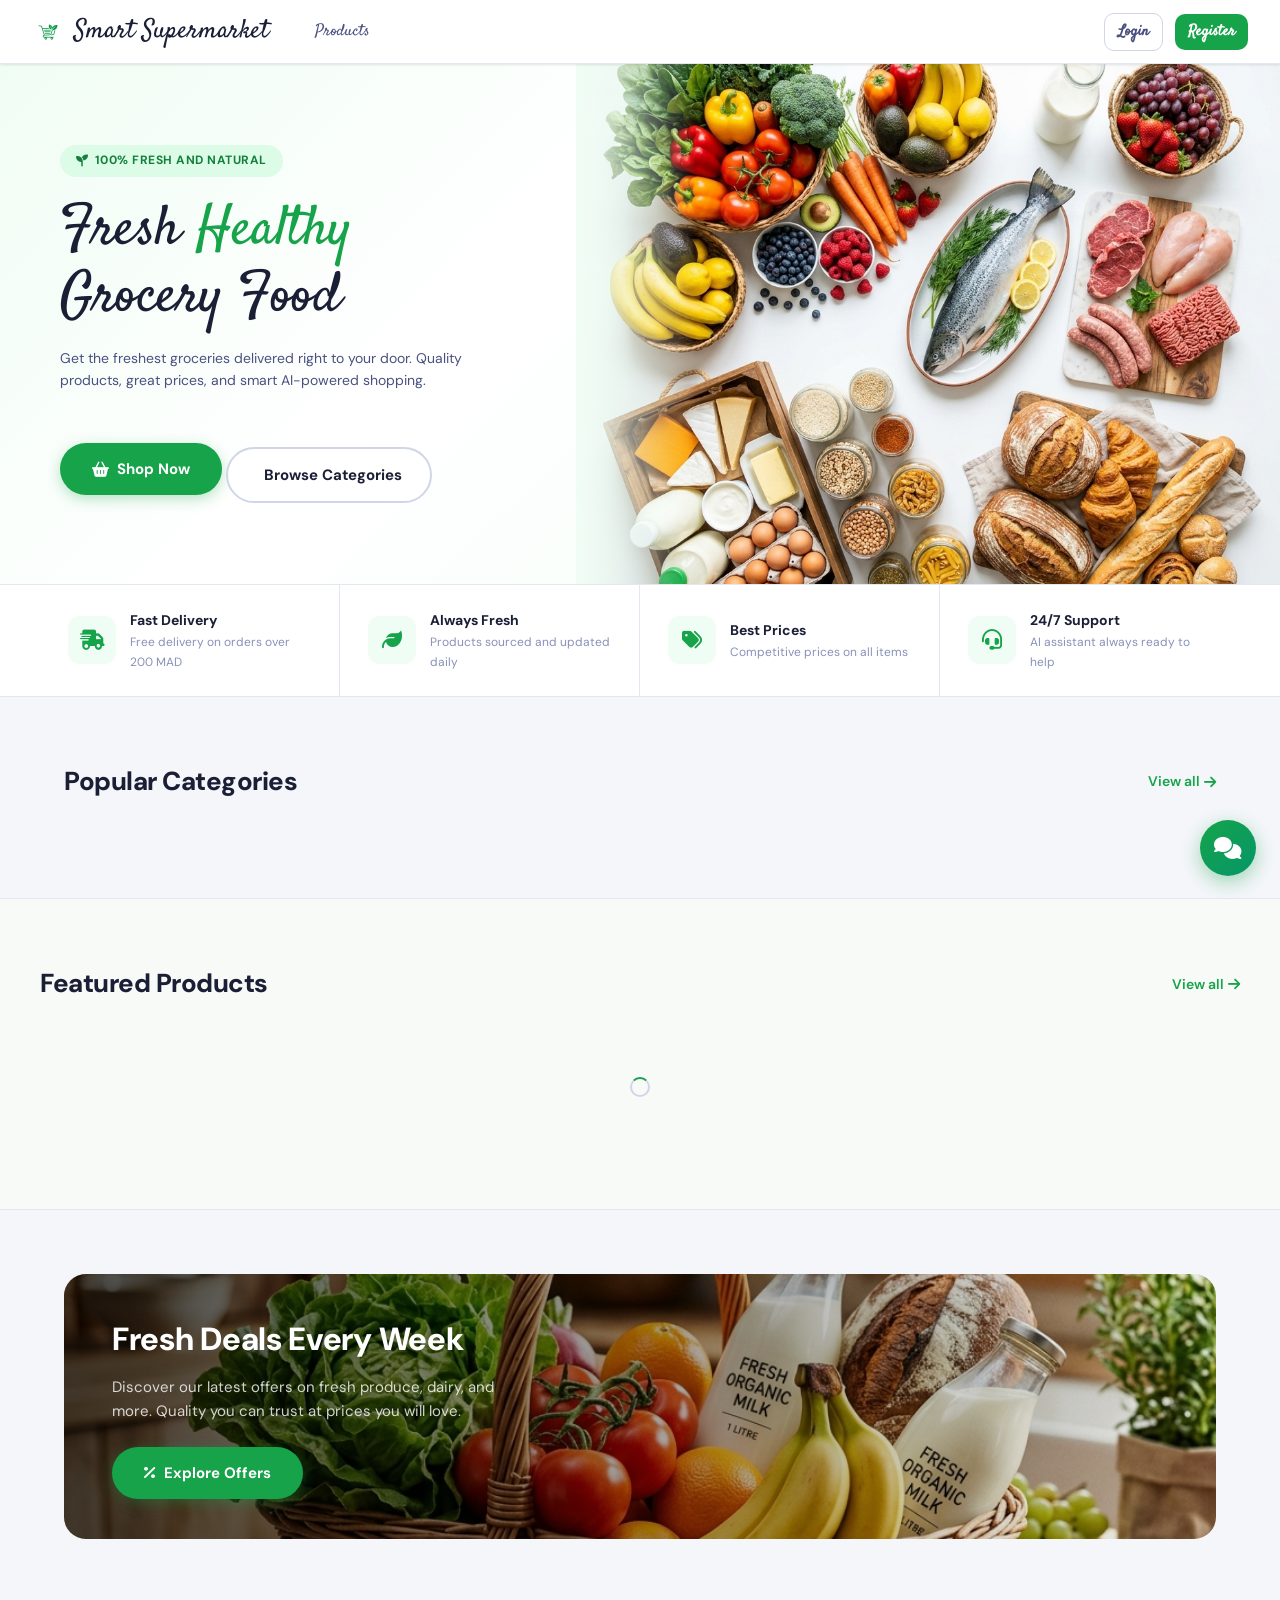
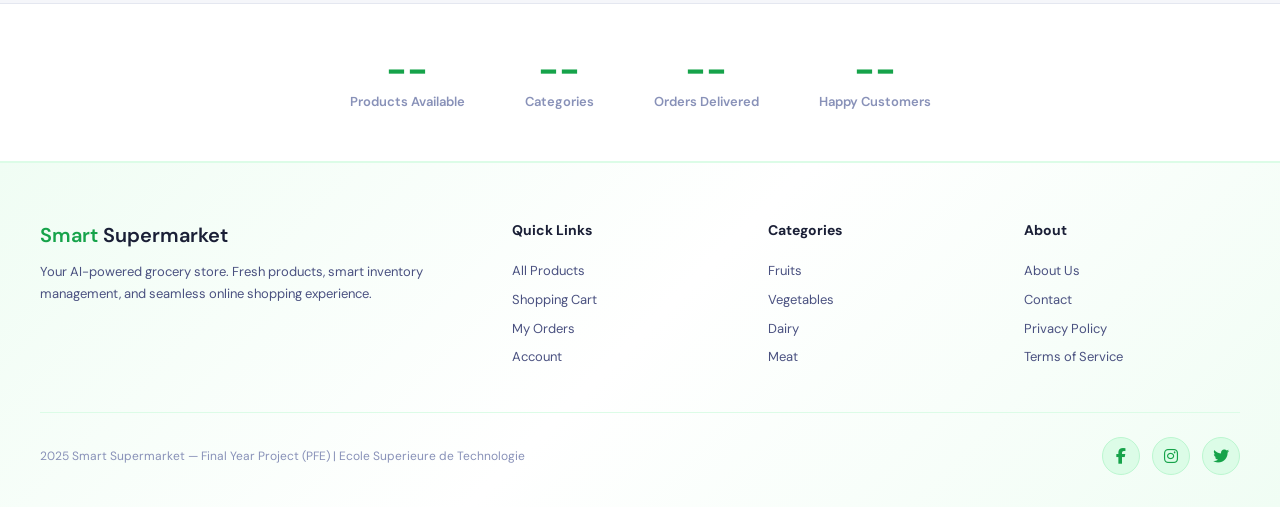
==== commit 7ecb5d9e: "Add Satisfy font to navbar, hero section, nav links and auth buttons" ====
--- a/Frontend/index.html
+++ b/Frontend/index.html
@@ -41,10 +41,10 @@
         }
 
         .hero h1 {
-            font-size: 48px;
-            font-weight: 800;
-            letter-spacing: -2px;
-            line-height: 1.1;
+            font-family: 'Satisfy', cursive;
+            font-size: 56px;
+            font-weight: 400;
+            line-height: 1.2;
             color: var(--text);
             margin-bottom: 16px;
         }
@@ -53,10 +53,10 @@
             color: #16a34a;
         }
 
-        .hero-desc {
-            font-size: 16px;
+            font-family: 'Satisfy', cursive;
+            font-size: 20px;
             color: var(--text-2);
-            line-height: 1.7;
+            line-height: 1.8;
             margin-bottom: 32px;
             max-width: 420px;
         }
@@ -65,6 +65,7 @@
             display: flex;
             gap: 14px;
             flex-wrap: wrap;
+            margin-top: 16px;
         }
 
         .btn-shop {
@@ -581,6 +582,7 @@
             Get the freshest groceries delivered right to your door.
             Quality products, great prices, and smart AI-powered shopping.
         </p>
+        <br><br>
         <div class="hero-buttons">
             <a href="pages/products.html" class="btn-shop">
                 <i class="fa-solid fa-basket-shopping"></i> Shop Now
--- a/Frontend/css/style.css
+++ b/Frontend/css/style.css
@@ -3,7 +3,7 @@
    Theme: Light & Professional
    ───────────────────────────────────────────── */
 
-@import url('https://fonts.googleapis.com/css2?family=DM+Sans:wght@400;500;600;700&family=DM+Mono:wght@400;500&display=swap');
+@import url('https://fonts.googleapis.com/css2?family=DM+Sans:wght@400;500;600;700&family=DM+Mono:wght@400;500&family=Satisfy&display=swap');
 
 /* ── Variables ── */
 :root {
@@ -93,8 +93,9 @@
     display: flex;
     align-items: center;
     gap: 10px;
-    font-size: 16px;
-    font-weight: 700;
+    font-family: 'Satisfy', cursive;
+    font-size: 26px;
+    font-weight: 400;
     color: var(--text);
     white-space: nowrap;
 }
@@ -117,8 +118,9 @@
 .nav-link {
     padding: 7px 14px;
     border-radius: var(--radius-sm);
-    font-size: 14px;
-    font-weight: 500;
+    font-family: 'Satisfy', cursive;
+    font-size: 16px;
+    font-weight: 400;
     color: var(--text-2);
     transition: background 0.15s, color 0.15s;
 }
@@ -131,6 +133,11 @@
     align-items: center;
     gap: 12px;
     margin-left: auto;
+}
+
+.nav-right .btn {
+    font-family: 'Satisfy', cursive;
+    font-size: 15px;
 }
 
 .cart-btn {
@@ -325,8 +332,8 @@
 /* ── Stat Cards ── */
 .stats-grid {
     display: grid;
-    grid-template-columns: repeat(4, 1fr);
-    gap: 16px;
+    grid-template-columns: repeat(5, 1fr);
+    gap: 14px;
     margin-bottom: 24px;
 }
 
@@ -334,7 +341,7 @@
     background: var(--white);
     border: 1px solid var(--border);
     border-radius: var(--radius-lg);
-    padding: 20px;
+    padding: 16px;
     box-shadow: var(--shadow-sm);
     position: relative;
     overflow: hidden;
@@ -344,13 +351,13 @@
 .stat-card:hover { box-shadow: var(--shadow); transform: translateY(-1px); }
 
 .stat-icon {
-    width: 40px; height: 40px;
-    border-radius: 10px;
+    width: 36px; height: 36px;
+    border-radius: 9px;
     display: flex; align-items: center; justify-content: center;
-    margin-bottom: 14px;
-}
-
-.stat-icon i { font-size: 18px; }
+    margin-bottom: 12px;
+}
+
+.stat-icon i { font-size: 16px; }
 
 .stat-icon.blue   { background: var(--primary-bg); }
 .stat-icon.blue i { color: var(--primary); }
@@ -365,20 +372,20 @@
 .stat-icon.red i { color: var(--red); }
 
 .stat-value {
-    font-size: 28px;
+    font-size: 22px;
     font-weight: 800;
     color: var(--text);
     line-height: 1;
-    letter-spacing: -1px;
+    letter-spacing: -0.5px;
 }
 
 .stat-label {
-    font-size: 12px;
+    font-size: 11px;
     font-weight: 600;
     color: var(--muted);
     margin-top: 5px;
     text-transform: uppercase;
-    letter-spacing: 0.5px;
+    letter-spacing: 0.4px;
 }
 
 /* ── Buttons ── */
@@ -839,7 +846,7 @@
 
 /* ── Responsive ── */
 @media (max-width: 1100px) {
-    .stats-grid { grid-template-columns: repeat(2, 1fr); }
+    .stats-grid { grid-template-columns: repeat(3, 1fr); }
 }
 
 @media (max-width: 768px) {
